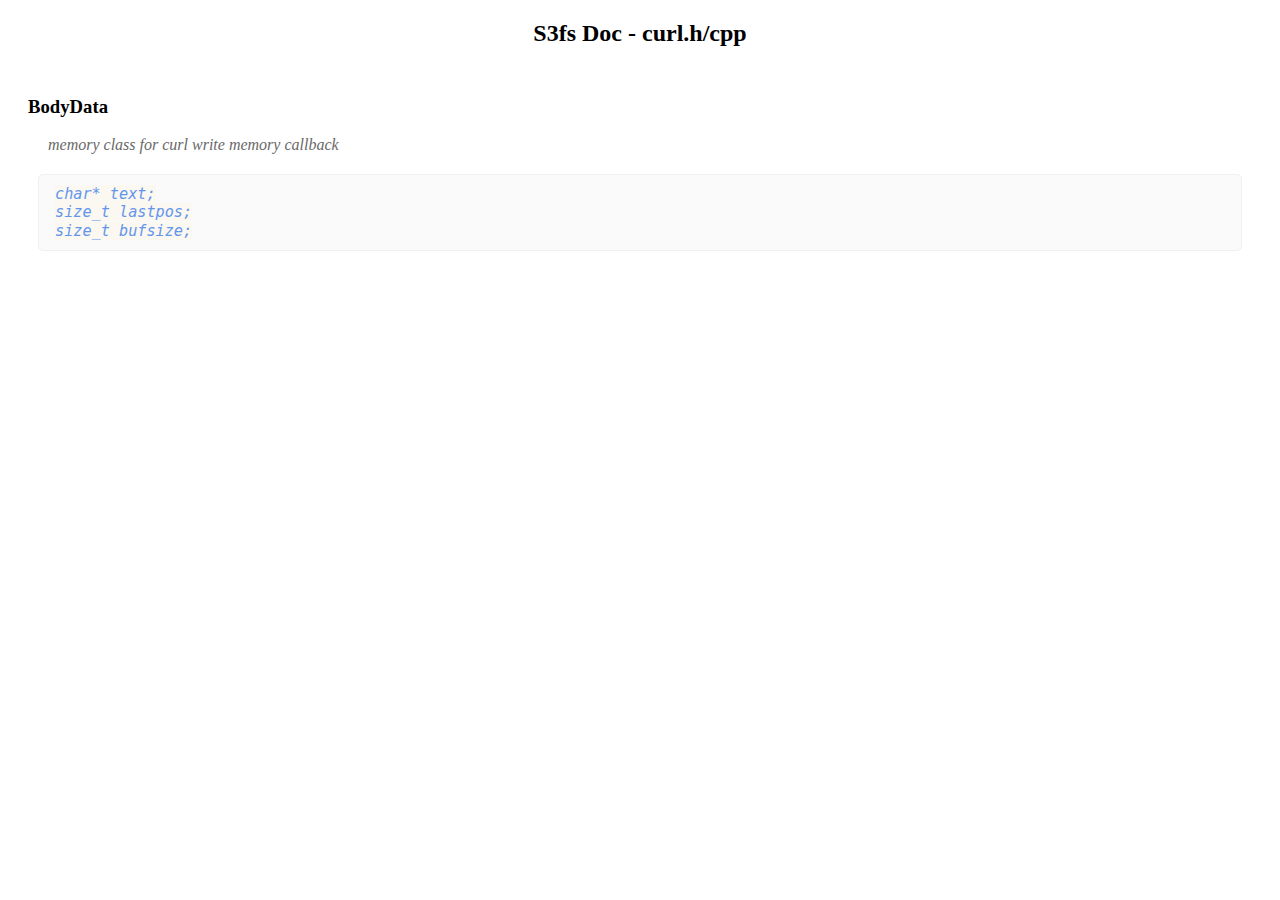
==== curl.html @ 4e7283a2 "curl初步" ====
<!DOCTYPE html>
<html lang="en">
<head>
    <meta charset="UTF-8">
    <title>S3fs Doc - curl.h/cpp</title>

    <link type="text/css" href="bootstrap.min.css" rel="stylesheet" />
    <link type="text/css" href="main.css" rel="stylesheet" />
</head>
<body>
<div class="container-fluid">
    <h2 class="top">S3fs Doc - curl.h/cpp</h2>

    <div class="section">
        <h3>BodyData</h3>
        <div class="remark">
            memory class for curl write memory callback
        </div>
        <div class="attrs">
            <div class="attr"><div class="name"><code>char* text;</code></div></div>
            <div class="attr"><div class="name"><code>size_t lastpos;</code></div></div>
            <div class="attr"><div class="name"><code>size_t bufsize;</code></div></div>
        </div>
    </div>

</div>

</body>
</html>
---- main.css ----
pre {
    font-family: "Courier 10 Pitch", Courier, monospace;
    font-size: 95%;
    line-height: 120%;
    white-space: pre-wrap;
    white-space: -moz-pre-wrap;
    white-space: -o-pre-wrap;
}

code {
    font-family: Monaco, Consolas, "Andale Mono", "DejaVu Sans Mono", monospace;
    font-size: 95%;
    line-height: 120%;
    white-space: pre-wrap;
    white-space: -moz-pre-wrap;
    white-space: -o-pre-wrap;
    color: cornflowerblue;
    background: #faf8f0;
}

code.block {
    display: block;
    width: auto;
}

#content code {
    display: block;
    padding: 0.5em 1em;
    border: 1px solid #bebab0;
}

h2.top {
    text-align: center;
}

div.section {
    margin: 10px;
    padding: 10px;
}

div.func, div.attrs {
    margin: 20px 10px;
    padding: 10px 20px 10px 10px;
    background-color: #fafafa;
    border-radius: 5px;
    border: solid 1px #f0f0f0;
}

div.attr {

}

.name {
    font-style: italic;
    margin: auto 6px;
}

div.func .name {
    font-size: 1.2em;
}

.desc, .remark {
    margin-top: 5px;
    padding-left: 20px;
}

div.remark {
    font-style: italic;
    color: dimgray;
}

ul.impl {
    margin-top: 10px;
}
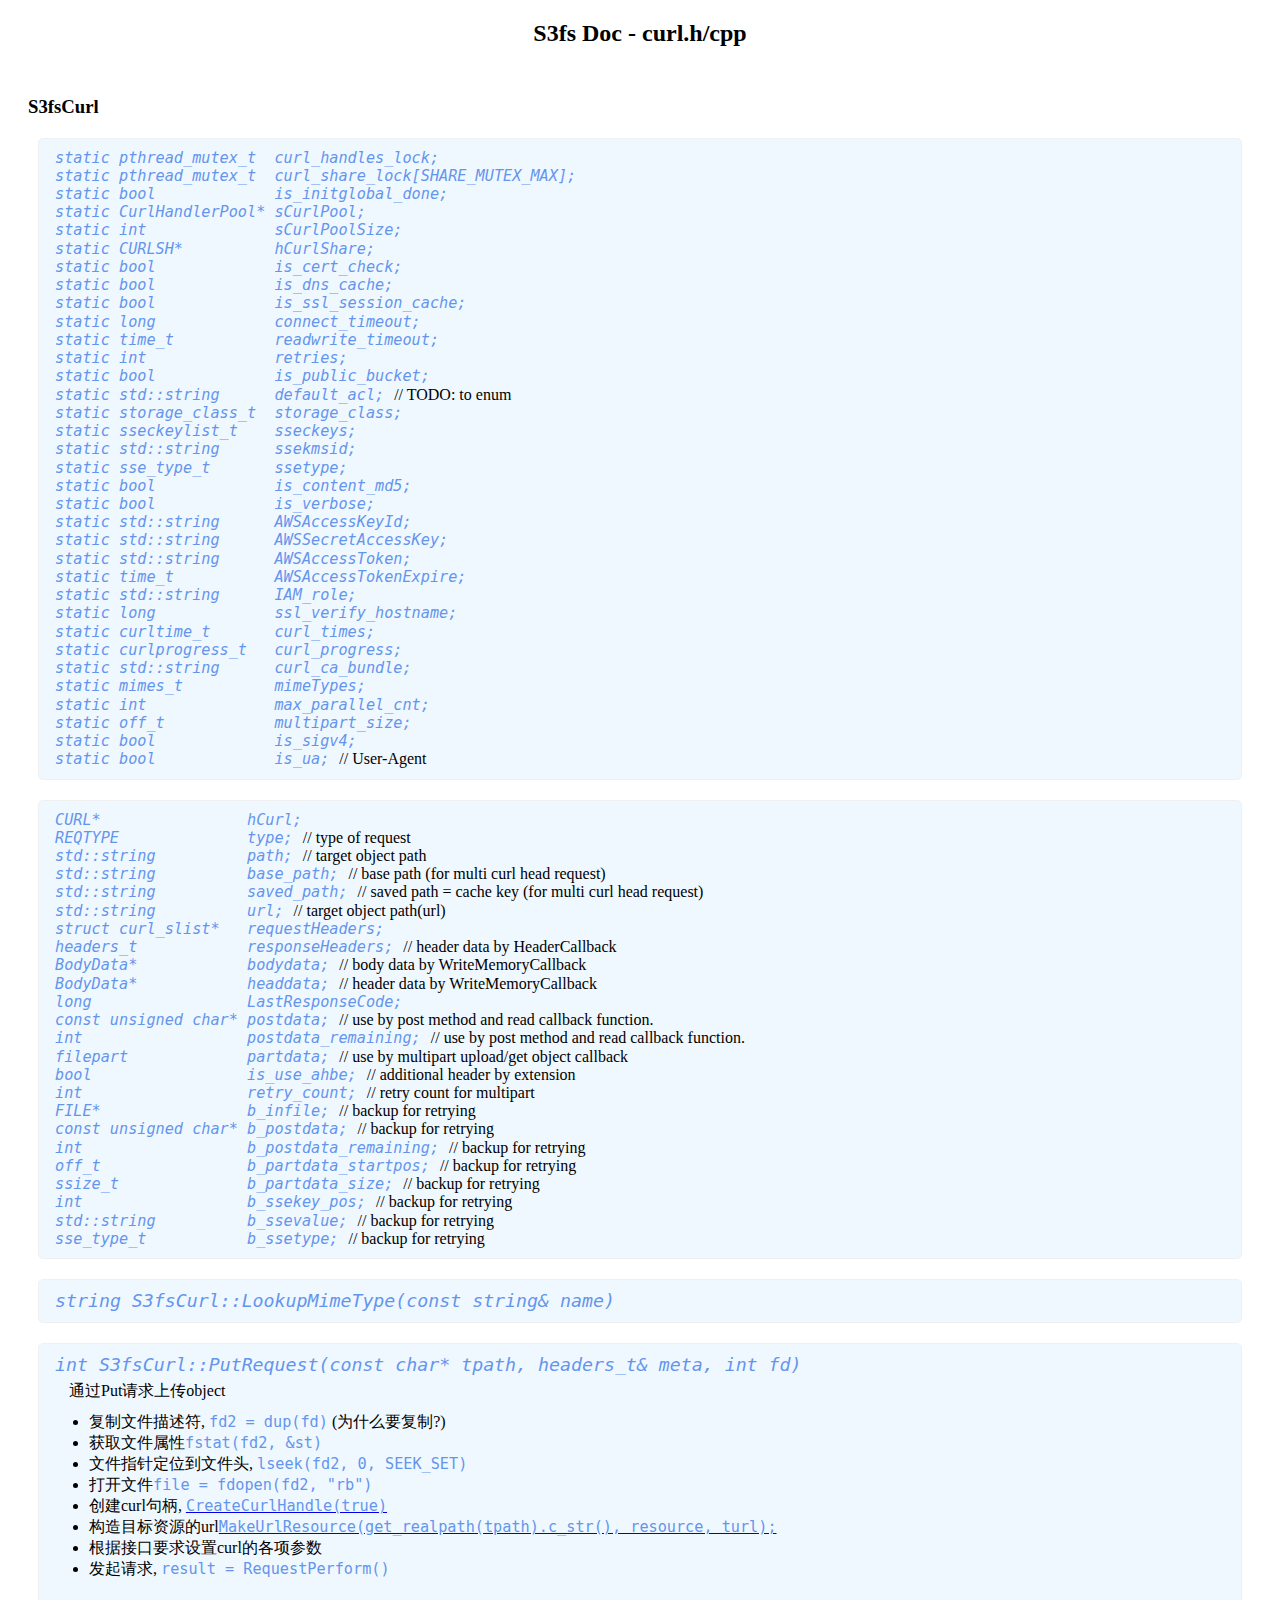
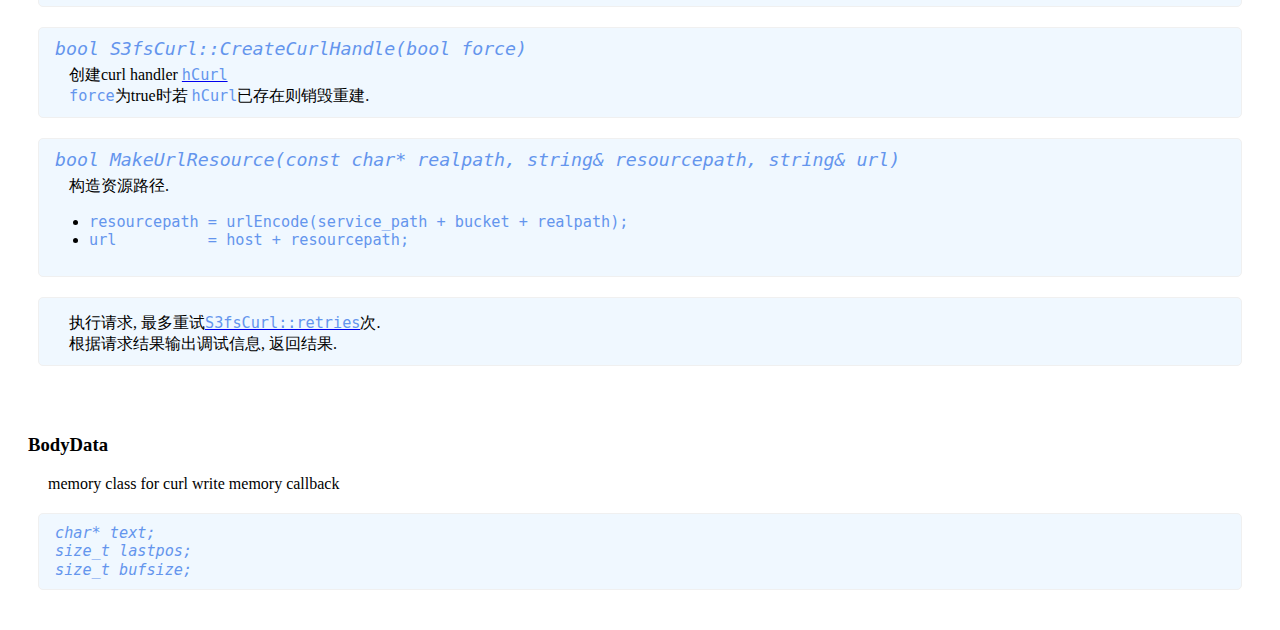
==== commit 2c119cca: "curl part" ====
--- a/curl.html
+++ b/curl.html
@@ -1,3 +1,20 @@
+<!--Copyright 2017 Declan Chen <chenye94@qq.com>-->
+
+<!--This file is part of s3fs-doc.-->
+
+<!--s3fs-doc is free software: you can redistribute it and/or modify-->
+<!--it under the terms of the GNU General Public License as published by-->
+<!--the Free Software Foundation, either version 3 of the License, or-->
+<!--(at your option) any later version.-->
+
+<!--s3fs-doc is distributed in the hope that it will be useful,-->
+<!--but WITHOUT ANY WARRANTY; without even the implied warranty of-->
+<!--MERCHANTABILITY or FITNESS FOR A PARTICULAR PURPOSE.  See the-->
+<!--GNU General Public License for more details.-->
+
+<!--You should have received a copy of the GNU General Public License-->
+<!--along with s3fs-doc.  If not, see <http://www.gnu.org/licenses/>.-->
+
 <!DOCTYPE html>
 <html lang="en">
 <head>
@@ -12,8 +29,124 @@
     <h2 class="top">S3fs Doc - curl.h/cpp</h2>
 
     <div class="section">
+        <h3>S3fsCurl</h3>
+
+        <div class="attrs">
+            <div class="attr"> <span class="name"><code>static pthread_mutex_t  curl_handles_lock;</code></span></div>
+            <div class="attr"> <span class="name"><code>static pthread_mutex_t  curl_share_lock[SHARE_MUTEX_MAX];</code></span></div>
+            <div class="attr"> <span class="name"><code>static bool             is_initglobal_done;</code></span></div>
+            <div class="attr"> <span class="name"><code>static CurlHandlerPool* sCurlPool;</code></span></div>
+            <div class="attr"> <span class="name"><code>static int              sCurlPoolSize;</code></span></div>
+            <div class="attr"> <span class="name"><code>static CURLSH*          hCurlShare;</code></span></div>
+            <div class="attr"> <span class="name"><code>static bool             is_cert_check;</code></span></div>
+            <div class="attr"> <span class="name"><code>static bool             is_dns_cache;</code></span></div>
+            <div class="attr"> <span class="name"><code>static bool             is_ssl_session_cache;</code></span></div>
+            <div class="attr"> <span class="name"><code>static long             connect_timeout;</code></span></div>
+            <div class="attr"> <span class="name"><code>static time_t           readwrite_timeout;</code></span></div>
+            <div class="attr"> <span class="name" id="S3fsCurl-retries"><code>static int              retries;</code></span></div>
+            <div class="attr"> <span class="name"><code>static bool             is_public_bucket;</code></span></div>
+            <div class="attr"> <span class="name"><code>static std::string      default_acl;</code></span>             // TODO: to enum</div>
+            <div class="attr"> <span class="name"><code>static storage_class_t  storage_class;</code></span></div>
+            <div class="attr"> <span class="name"><code>static sseckeylist_t    sseckeys;</code></span></div>
+            <div class="attr"> <span class="name"><code>static std::string      ssekmsid;</code></span></div>
+            <div class="attr"> <span class="name"><code>static sse_type_t       ssetype;</code></span></div>
+            <div class="attr"> <span class="name"><code>static bool             is_content_md5;</code></span></div>
+            <div class="attr"> <span class="name"><code>static bool             is_verbose;</code></span></div>
+            <div class="attr"> <span class="name"><code>static std::string      AWSAccessKeyId;</code></span></div>
+            <div class="attr"> <span class="name"><code>static std::string      AWSSecretAccessKey;</code></span></div>
+            <div class="attr"> <span class="name"><code>static std::string      AWSAccessToken;</code></span></div>
+            <div class="attr"> <span class="name"><code>static time_t           AWSAccessTokenExpire;</code></span></div>
+            <div class="attr"> <span class="name"><code>static std::string      IAM_role;</code></span></div>
+            <div class="attr"> <span class="name"><code>static long             ssl_verify_hostname;</code></span></div>
+            <div class="attr"> <span class="name"><code>static curltime_t       curl_times;</code></span></div>
+            <div class="attr"> <span class="name"><code>static curlprogress_t   curl_progress;</code></span></div>
+            <div class="attr"> <span class="name"><code>static std::string      curl_ca_bundle;</code></span></div>
+            <div class="attr"> <span class="name"><code>static mimes_t          mimeTypes;</code></span></div>
+            <div class="attr"> <span class="name"><code>static int              max_parallel_cnt;</code></span></div>
+            <div class="attr"> <span class="name"><code>static off_t            multipart_size;</code></span></div>
+            <div class="attr"> <span class="name"><code>static bool             is_sigv4;</code></span></div>
+            <div class="attr"> <span class="name"><code>static bool             is_ua;</code></span>             // User-Agent</div>
+        </div>
+
+        <div class="attrs">
+            <div class="attr" id="S3fsCurl-hCurl"> <span class="name"><code>CURL*                hCurl;</code></span></div>
+            <div class="attr"> <span class="name"><code>REQTYPE              type;</code></span>                 // type of request</div>
+            <div class="attr"> <span class="name"><code>std::string          path;</code></span>                 // target object path</div>
+            <div class="attr"> <span class="name"><code>std::string          base_path;</code></span>            // base path (for multi curl head request)</div>
+            <div class="attr"> <span class="name"><code>std::string          saved_path;</code></span>           // saved path = cache key (for multi curl head request)</div>
+            <div class="attr"> <span class="name"><code>std::string          url;</code></span>                  // target object path(url)</div>
+            <div class="attr"> <span class="name"><code>struct curl_slist*   requestHeaders;</code></span></div>
+            <div class="attr"> <span class="name"><code>headers_t            responseHeaders;</code></span>      // header data by HeaderCallback</div>
+            <div class="attr"> <span class="name"><code>BodyData*            bodydata;</code></span>             // body data by WriteMemoryCallback</div>
+            <div class="attr"> <span class="name"><code>BodyData*            headdata;</code></span>             // header data by WriteMemoryCallback</div>
+            <div class="attr"> <span class="name"><code>long                 LastResponseCode;</code></span></div>
+            <div class="attr"> <span class="name"><code>const unsigned char* postdata;</code></span>             // use by post method and read callback function.</div>
+            <div class="attr"> <span class="name"><code>int                  postdata_remaining;</code></span>   // use by post method and read callback function.</div>
+            <div class="attr"> <span class="name"><code>filepart             partdata;</code></span>             // use by multipart upload/get object callback</div>
+            <div class="attr"> <span class="name"><code>bool                 is_use_ahbe;</code></span>          // additional header by extension</div>
+            <div class="attr"> <span class="name"><code>int                  retry_count;</code></span>          // retry count for multipart</div>
+            <div class="attr"> <span class="name"><code>FILE*                b_infile;</code></span>             // backup for retrying</div>
+            <div class="attr"> <span class="name"><code>const unsigned char* b_postdata;</code></span>           // backup for retrying</div>
+            <div class="attr"> <span class="name"><code>int                  b_postdata_remaining;</code></span> // backup for retrying</div>
+            <div class="attr"> <span class="name"><code>off_t                b_partdata_startpos;</code></span>  // backup for retrying</div>
+            <div class="attr"> <span class="name"><code>ssize_t              b_partdata_size;</code></span>      // backup for retrying</div>
+            <div class="attr"> <span class="name"><code>int                  b_ssekey_pos;</code></span>         // backup for retrying</div>
+            <div class="attr"> <span class="name"><code>std::string          b_ssevalue;</code></span>           // backup for retrying</div>
+            <div class="attr"> <span class="name"><code>sse_type_t           b_ssetype;</code></span>            // backup for retrying</div>
+        </div>
+
+        <div class="func" id="S3fsCurl-LookupMimeType">
+            <div class="name"><code>string S3fsCurl::LookupMimeType(const string& name)</code></div>
+        </div>
+
+        <div class="func" id="S3fsCurl-PutRequest">
+            <div class="name"><code>int S3fsCurl::PutRequest(const char* tpath, headers_t& meta, int fd)</code></div>
+            <div class="desc">
+                通过Put请求上传object
+            </div>
+            <ul class="impl">
+                <li>复制文件描述符, <code>fd2 = dup(fd)</code> (为什么要复制?)</li>
+                <li>获取文件属性<code>fstat(fd2, &st)</code></li>
+                <li>文件指针定位到文件头, <code>lseek(fd2, 0, SEEK_SET)</code></li>
+                <li>打开文件<code>file = fdopen(fd2, "rb")</code></li>
+                <li>创建curl句柄, <a href="#S3fsCurl-CreateCurlHandle"><code>CreateCurlHandle(true)</code></a></li>
+                <li>构造目标资源的url<a href="#S3fsCurl-MakeUrlResource"><code>MakeUrlResource(get_realpath(tpath).c_str(), resource, turl);</code></a></li>
+                <li>根据接口要求设置curl的各项参数</li>
+                <li>发起请求, <a><code>result = RequestPerform()</code></a></li>
+            </ul>
+        </div>
+
+        <div class="func" id="S3fsCurl-CreateCurlHandle">
+            <div class="name"><code>bool S3fsCurl::CreateCurlHandle(bool force)</code></div>
+            <div class="desc">
+                创建curl handler <a href="#S3fsCurl-hCurl"><code>hCurl</code></a> <br/>
+                <code>force</code>为true时若 <code>hCurl</code>已存在则销毁重建.
+            </div>
+        </div>
+
+        <div class="func" id="S3fsCurl-MakeUrlResource">
+            <div class="name"><code>bool MakeUrlResource(const char* realpath, string& resourcepath, string& url)</code></div>
+            <div class="desc">
+                构造资源路径.
+            </div>
+            <ul>
+                <li><code>resourcepath = urlEncode(service_path + bucket + realpath);</code></li>
+                <li><code>url          = host + resourcepath;</code></li>
+            </ul>
+        </div>
+
+        <div class="func" id="S3fsCurl-RequestPerform">
+            <div class="desc">
+                执行请求, 最多重试<a href="#S3fsCurl-retries"><code>S3fsCurl::retries</code></a>次. <br/>
+                根据请求结果输出调试信息, 返回结果.
+            </div>
+        </div>
+
+    </div>
+
+    <div class="section">
         <h3>BodyData</h3>
-        <div class="remark">
+        <div class="desc">
             memory class for curl write memory callback
         </div>
         <div class="attrs">
@@ -23,6 +156,7 @@
         </div>
     </div>
 
+
 </div>
 
 </body>
--- a/main.css
+++ b/main.css
@@ -5,6 +5,7 @@
     white-space: pre-wrap;
     white-space: -moz-pre-wrap;
     white-space: -o-pre-wrap;
+    background: inherit !important;
 }
 
 code {
@@ -15,7 +16,15 @@
     white-space: -moz-pre-wrap;
     white-space: -o-pre-wrap;
     color: cornflowerblue;
-    background: #faf8f0;
+    background: inherit;
+}
+
+.name > code {
+
+}
+
+div.func .name > code {
+    /*color: black;*/
 }
 
 code.block {
@@ -41,7 +50,7 @@
 div.func, div.attrs {
     margin: 20px 10px;
     padding: 10px 20px 10px 10px;
-    background-color: #fafafa;
+    background-color: aliceblue;
     border-radius: 5px;
     border: solid 1px #f0f0f0;
 }
